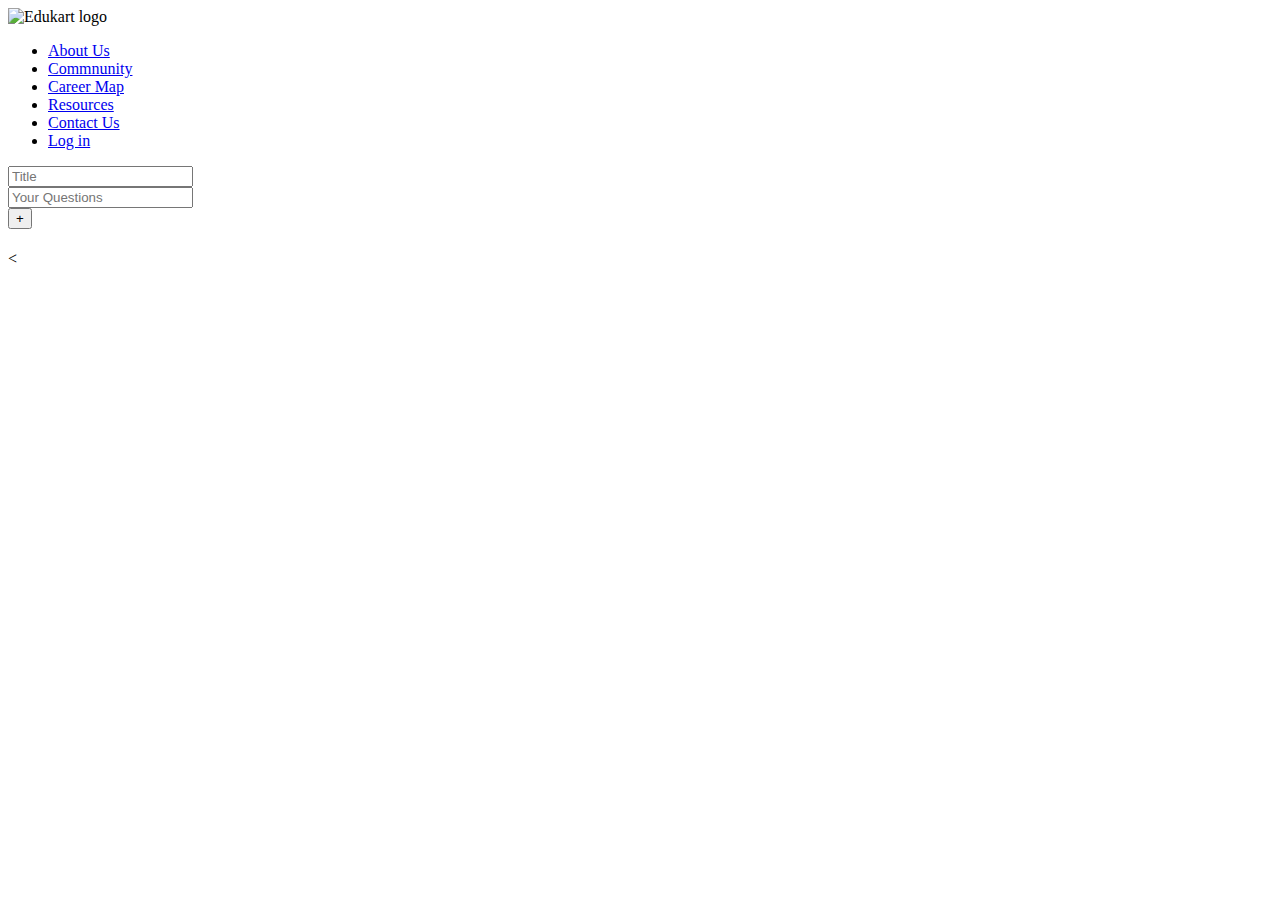
==== Coding part/EduKarts Mobile version/Community page/index.html @ 0732da51 "Create index.html" ====
<!DOCTYPE html>
<html>

<head>
  <meta charset="UTF-8">
  <meta name="viewport" content="width=device-width, initial-scale=1">
  <link
      href="https://fonts.googleapis.com/css2?family=Gruppo&family=Inter:wght@400;500;700&family=Lato:wght@100;300;400;700;900&family=Public+Sans:wght@100;300;400;500;600;700&display=swap"
      rel="stylesheet"
    />
  
  <title>Student Community</title>
  
  <link rel="stylesheet" href="style.css">
  <style>
    /*Header section*/

  </style>
</head>

<body>
  <header class="main-header nav-brand">
    <img class="logo" src="/logos/logos-01.png" alt="Edukart logo" />
    <nav class="main-nav">
      <ul class="main-nav-list">
        <li><a class="nav-link" href="/index.html">About Us</a></li>
        <li><a class="nav-link" href="#">Commnunity</a></li>
        <li><a class="nav-link" href="#">Career Map</a></li>
        <li><a class="nav-link" href="#">Resources</a></li>
        <li><a class="nav-link" href="#">Contact Us</a></li>
        <li><a class="nav-link login" href="#">Log in</a></li>
      </ul>
    </nav>
  </header>
  
  <!--main section-->
  <section class="main-section">
    <div id="user">
      
    </div>
    
    <div id="message">
      <input type="text" id="question-title" placeholder="Title">
      <br>
      <input type="text" id="question-question" placeholder="Your Questions">
    </div>
    
    <!--ask question-->
    <div class="ask-question">
      <button id="ask" type="submit" onclick="sub()">+</button>
    </div>
    <div id="text-bottom">
      <h1></h1>
    </div>
  </section>
  <

 
</body>
<script src="main.js"></script>
</html>
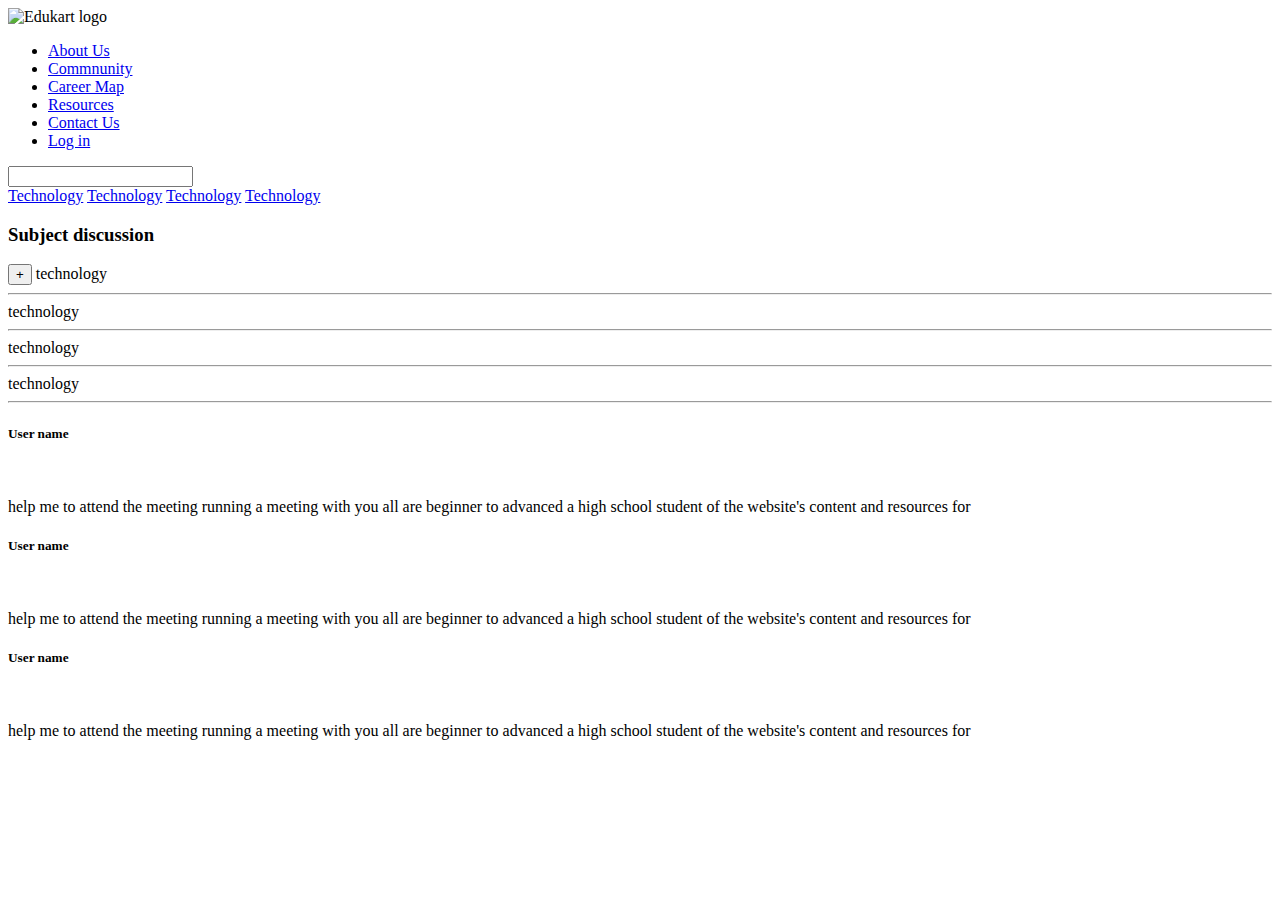
==== commit 34c4ed11: "Update index.html" ====
--- a/Coding part/EduKarts Mobile version/Community page/index.html
+++ b/Coding part/EduKarts Mobile version/Community page/index.html
@@ -12,10 +12,8 @@
   <title>Student Community</title>
   
   <link rel="stylesheet" href="style.css">
-  <style>
-    /*Header section*/
-
-  </style>
+  <script defer src="main.js"></script>
+  
 </head>
 
 <body>
@@ -32,32 +30,53 @@
       </ul>
     </nav>
   </header>
-  
-  <!--main section-->
-  <section class="main-section">
-    <div id="user">
-      
+  <section class="postSect-head">
+    <input type="search" class="post-search">
+    <br>
+    <caption class="postSect-links">
+      <a href="#" class="post-links">Technology</a>
+      <a href="#" class="post-links">Technology</a>
+      <a href="#" class="post-links">Technology</a>
+      <a href="#" class="post-links">Technology</a>
+    </caption>
+  </section>
+  <section class="post-section">
+    <!--post subject-->
+    <div class="post-subject">
+      <h3>Subject discussion</h3>
+      <button class="btn-post">&plus;</button>
+      technology
+      <hr>
+      technology
+      <hr>
+      technology
+      <hr>
+      technology
+      <hr>
     </div>
-    
-    <div id="message">
-      <input type="text" id="question-title" placeholder="Title">
+    <!--similar post will be appear here by using JS-->
+    <div class="posts">
+    <div class="post">
+      <h5>User name</h5>
       <br>
-      <input type="text" id="question-question" placeholder="Your Questions">
+      <p>help me to attend the meeting running a meeting with you all are beginner to advanced a high school student of the website's content and resources for</p>
     </div>
-    
-    <!--ask question-->
-    <div class="ask-question">
-      <button id="ask" type="submit" onclick="sub()">+</button>
+    <div class="post">
+      <h5>User name</h5>
+      <br>
+      <p>help me to attend the meeting running a meeting with you all are beginner to advanced a high school student of the website's content and resources for</p>
     </div>
-    <div id="text-bottom">
-      <h1></h1>
+    <div class="post">
+      <h5>User name</h5>
+      <br>
+      <p>help me to attend the meeting running a meeting with you all are beginner to advanced a high school student of the website's content and resources for</p>
+    </div>
     </div>
   </section>
-  <
-
- 
+  <footer>
+    <!--Quik links-->
+  </footer>
 </body>
-<script src="main.js"></script>
 </html>
 
 
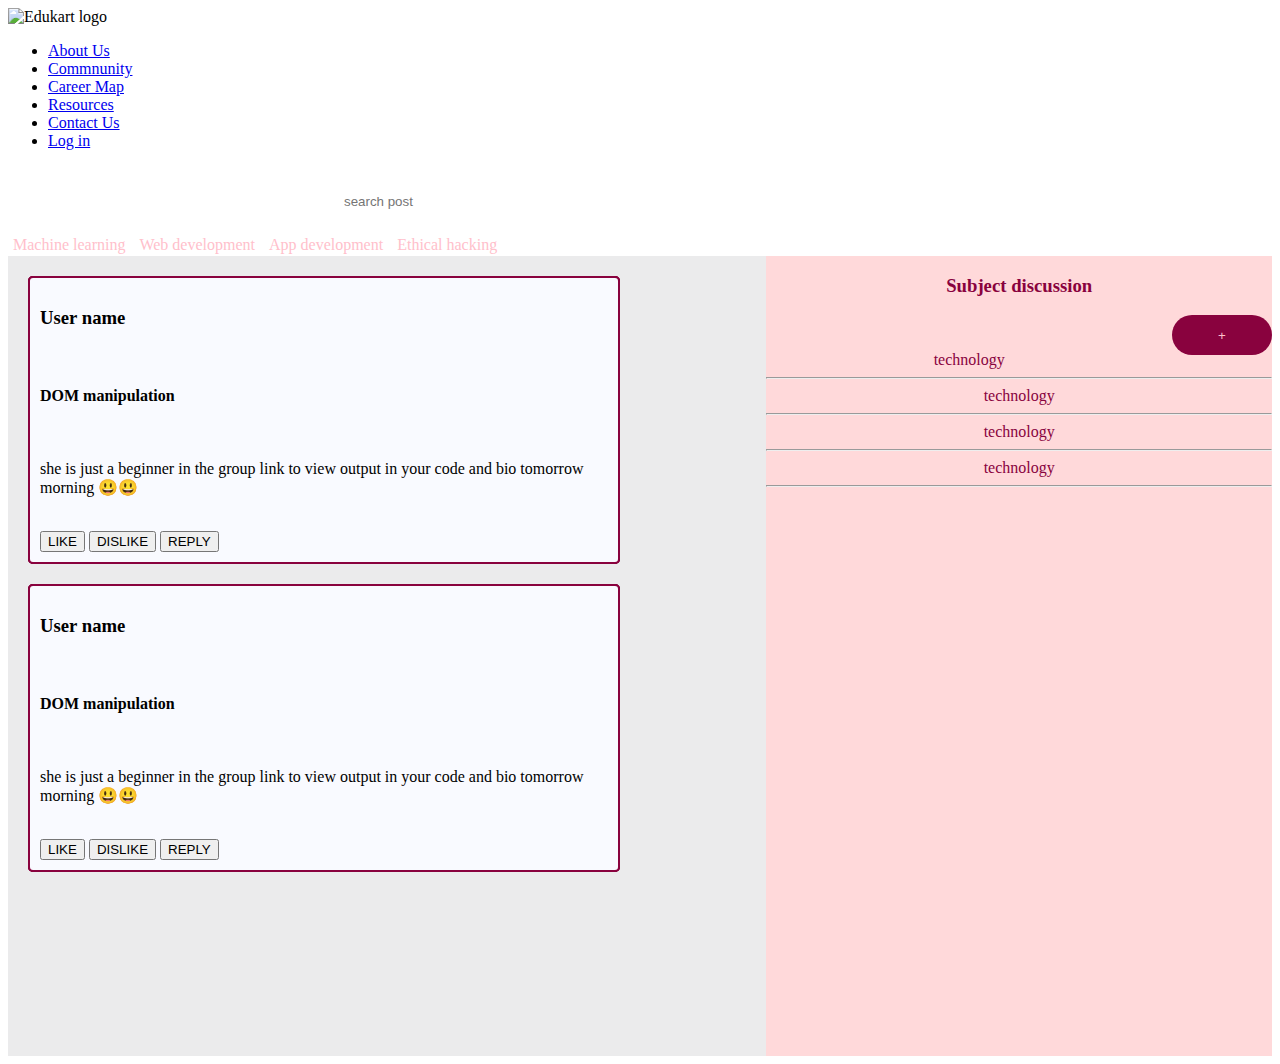
==== commit fc70e03c: "Update index.html" ====
--- a/Coding part/EduKarts Mobile version/Community page/index.html
+++ b/Coding part/EduKarts Mobile version/Community page/index.html
@@ -4,16 +4,131 @@
 <head>
   <meta charset="UTF-8">
   <meta name="viewport" content="width=device-width, initial-scale=1">
-  <link
-      href="https://fonts.googleapis.com/css2?family=Gruppo&family=Inter:wght@400;500;700&family=Lato:wght@100;300;400;700;900&family=Public+Sans:wght@100;300;400;500;600;700&display=swap"
-      rel="stylesheet"
-    />
+  <link href="https://fonts.googleapis.com/css2?family=Gruppo&family=Inter:wght@400;500;700&family=Lato:wght@100;300;400;700;900&family=Public+Sans:wght@100;300;400;500;600;700&display=swap" rel="stylesheet" />
+
+  <title>Student Community</title>
   
-  <title>Student Community</title>
+  <style>
+    .modal{
+  position: fixed;
+  width: 40%;
+  height: auto;
+  top: 50%;
+  left: 50%;
+  transform: translate(-50%, -50%);
+  color: darkred;
+  background-color: #ffd9da;
+  padding: 5% 1% 5% 1%;
+  box-shadow: 0 4rem 6rem rgba(0, 0, 0, 0.3);
+  z-index: 1000;
+  border-radius: 20px;
+}
+.post-sub, .post-subject-title, .post-subject-description{
+  width: 90%;
+  border: none;
+  border-radius: 20px;
+  padding: 10px;
+  margin: 1%;
+  color: #89023e;
+}
+.post-subject-description{
+  height: 70px;
+}
+.post-btn{
+  width: 25%;
+  padding: 7px;
+  background-color: #89023e;
+  color: #ffd9da;
+  border-radius: 10px;
+  border: none;
+  margin: 5% 5% 0% 5%;
+}
+.overlay {
+  position: fixed;
+  top: 0;
+  left: 0;
+  width: 100%;
+  height: 100%;
+  background-color: transparent;
+  backdrop-filter: blur(0px);
+  z-index: 100;
+  transition: all 0.5s;
+}
+
+.hidden{
+  position: absolute;
+  visibility: hidden;
+  opacity: 0;
+}
+
+.postSect-head{
+  height: 90px;
+}
+.post-search{
+  width: 50%;
+  height: 45px;
+  border-radius: 30px;
+  margin: 1% 25% 1% 25%;
+  border-style: none;
+  padding-left: 20px;
+}
+.post-links{
+  text-decoration: none;
+  color: pink;
+  margin: 20px 5px 5px 5px;
+}
+.post-section{
+  background-color: #EBEBEC;
+  height: 800px;
+  overflow-x: hidden;
+  overflow-y: scroll;
+  position: relative;
+  display: flex;
+  
+}
+.posts{
+  position: absolute;
+  align-items: center;
+  justify-content: center;
+  display: inline-block;
+  transition: 1s;
+}
+
+
+.post{
+  background-color: #F9FAFF;
+  width: 80%;
+  marggin: 5% 0% 0% 2%;
+  margin: 20px;
+  padding: 10px;
+  border: 2px solid #89023e;
+  border-radius: 5px;
+}
+.post-subject{
+  background-color: #ffd9da;
+  height: 800px;
+  width: 40%;
+  float: right;
+  text-align: center;
+  color: #89023e;
+  position: relative;
+}
+.create-post{
+  width: 100px;
+  height: 40px;
+  float: right;
+  background-color: #89023e;
+  color: pink;
+  border: none;
+  border-radius: 20px;
+  display: inline;
+}
+
+  </style>
   
   <link rel="stylesheet" href="style.css">
   <script defer src="main.js"></script>
-  
+
 </head>
 
 <body>
@@ -31,52 +146,161 @@
     </nav>
   </header>
   <section class="postSect-head">
-    <input type="search" class="post-search">
+    <input type="search" class="post-search" placeholder="search post">
     <br>
     <caption class="postSect-links">
-      <a href="#" class="post-links">Technology</a>
-      <a href="#" class="post-links">Technology</a>
-      <a href="#" class="post-links">Technology</a>
-      <a href="#" class="post-links">Technology</a>
+      <a href="#" class="post-links ml_link" data-btn="0">Machine learning</a>
+      <a href="#" class="post-links web_dev_link" data-btn="1">Web development</a>
+      <a href="#" class="post-links app_dev_link" data-btn="2">App development</a>
+      <a href="#" class="post-links ethical_hacking_link" data-btn="3">Ethical hacking</a>
     </caption>
   </section>
-  <section class="post-section">
-    <!--post subject-->
-    <div class="post-subject">
-      <h3>Subject discussion</h3>
-      <button class="btn-post">&plus;</button>
-      technology
-      <hr>
-      technology
-      <hr>
-      technology
-      <hr>
-      technology
-      <hr>
-    </div>
+  <!--Modal-window-->
+  <div class="modal hidden">
+    <h1 style="float: right; left: 50%;">&times;</h1>
+    <input type="text" placeholder="Post Subject" class="post-sub" value="">
+    <input type="text" placeholder="title" class="post-subject-title">
+    <textarea placeholder="description" class="post-subject-description"></textarea>
+    <button type="submit" class="post-btn">POST</button>
+  </div>
+  <div class="overlay hidden"></div>
+  <!--post subject-->
+  <section class="post-subject">
+    <h3>Subject discussion</h3>
+    <button class="create-post">&plus;</button>
+    <br>
+    <br>
+    technology
+    <hr>
+    technology
+    <hr>
+    technology
+    <hr>
+    technology
+    <hr>
+  </section>
+  <div class="post-section">
+
     <!--similar post will be appear here by using JS-->
-    <div class="posts">
-    <div class="post">
-      <h5>User name</h5>
-      <br>
-      <p>help me to attend the meeting running a meeting with you all are beginner to advanced a high school student of the website's content and resources for</p>
-    </div>
-    <div class="post">
-      <h5>User name</h5>
-      <br>
-      <p>help me to attend the meeting running a meeting with you all are beginner to advanced a high school student of the website's content and resources for</p>
-    </div>
-    <div class="post">
-      <h5>User name</h5>
-      <br>
-      <p>help me to attend the meeting running a meeting with you all are beginner to advanced a high school student of the website's content and resources for</p>
-    </div>
-    </div>
-  </section>
+    
+      <div class="posts ml">
+        <div class="post">
+          <h3>User name</h3>
+          <br>
+          <h4>DOM manipulation</h4>
+          <br>
+          <p>she is just a beginner in the group link to view output in your code and bio tomorrow morning 😃😃</p>
+          <br>
+          <div class="btn__action">
+            <button class="btn btn_like">LIKE</button>
+            <button class="btn btn_dislike">DISLIKE</button>
+            <button class="btn btn_reply">REPLY</button>
+          </div>
+        </div>
+        <div class="post">
+          <h3>User name</h3>
+          <br>
+          <h4>DOM manipulation</h4>
+          <br>
+          <p>she is just a beginner in the group link to view output in your code and bio tomorrow morning 😃😃</p>
+          <br>
+          <div class="btn__action">
+            <button class="btn btn_like">LIKE</button>
+            <button class="btn btn_dislike">DISLIKE</button>
+            <button class="btn btn_reply">REPLY</button>
+          </div>
+        </div>
+        
+      </div>
+      <div class="veiw-class"></div>
+      <div class="posts web_dev">
+      <div class="post">
+        <h3>User name</h3>
+        <br>
+        <h4>DOM manipulation</h4>
+        <br>
+        <p>she is just a beginner in the group link to view output in your code and bio tomorrow morning 😃😃</p>
+        <br>
+        <div class="btn__action">
+          <button class="btn btn_like">LIKE</button>
+          <button class="btn btn_dislike">DISLIKE</button>
+          <button class="btn btn_reply">REPLY</button>
+        </div>
+      </div>
+      <div class="post">
+        <h3>User name</h3>
+        <br>
+        <h4>DOM manipulation</h4>
+        <br>
+        <p>she is just a beginner in the group link to view output in your code and bio tomorrow morning 😃😃</p>
+        <br>
+        <div class="btn__action">
+          <button class="btn btn_like">LIKE</button>
+          <button class="btn btn_dislike">DISLIKE</button>
+          <button class="btn btn_reply">REPLY</button>
+        </div>
+      </div>
+      </div>
+      <div class="posts app_dev">
+      <div class="post">
+        <h3>User name</h3>
+        <br>
+        <h4>DOM manipulation</h4>
+        <br>
+        <p>she is just a beginner in the group link to view output in your code and bio tomorrow morning 😃😃</p>
+        <br>
+        <div class="btn__action">
+          <button class="btn btn_like">LIKE</button>
+          <button class="btn btn_dislike">DISLIKE</button>
+          <button class="btn btn_reply">REPLY</button>
+        </div>
+      </div>
+      <div class="post">
+        <h3>User name</h3>
+        <br>
+        <h4>DOM manipulation</h4>
+        <br>
+        <p>she is just a beginner in the group link to view output in your code and bio tomorrow morning 😃😃</p>
+        <br>
+        <div class="btn__action">
+          <button class="btn btn_like">LIKE</button>
+          <button class="btn btn_dislike">DISLIKE</button>
+          <button class="btn btn_reply">REPLY</button>
+        </div>
+      </div>
+      </div>
+      <div class="posts ethical_hacking">
+      <div class="post">
+        <h3>User name</h3>
+        <br>
+        <h4>DOM manipulation</h4>
+        <br>
+        <p>she is just a beginner in the group link to view output in your code and bio tomorrow morning 😃😃</p>
+        <br>
+        <div class="btn__action">
+          <button class="btn btn_like">LIKE</button>
+          <button class="btn btn_dislike">DISLIKE</button>
+          <button class="btn btn_reply">REPLY</button>
+        </div>
+      </div>
+      <div class="post">
+        <h3>User name</h3>
+        <br>
+        <h4>DOM manipulation</h4>
+        <br>
+        <p>she is just a beginner in the group link to view output in your code and bio tomorrow morning 😃😃</p>
+        <br>
+        <div class="btn__action">
+          <button class="btn btn_like">LIKE</button>
+          <button class="btn btn_dislike">DISLIKE</button>
+          <button class="btn btn_reply">REPLY</button>
+        </div>
+      </div>
+      </div>
+  </div>
   <footer>
     <!--Quik links-->
   </footer>
 </body>
+
 </html>
-
-
